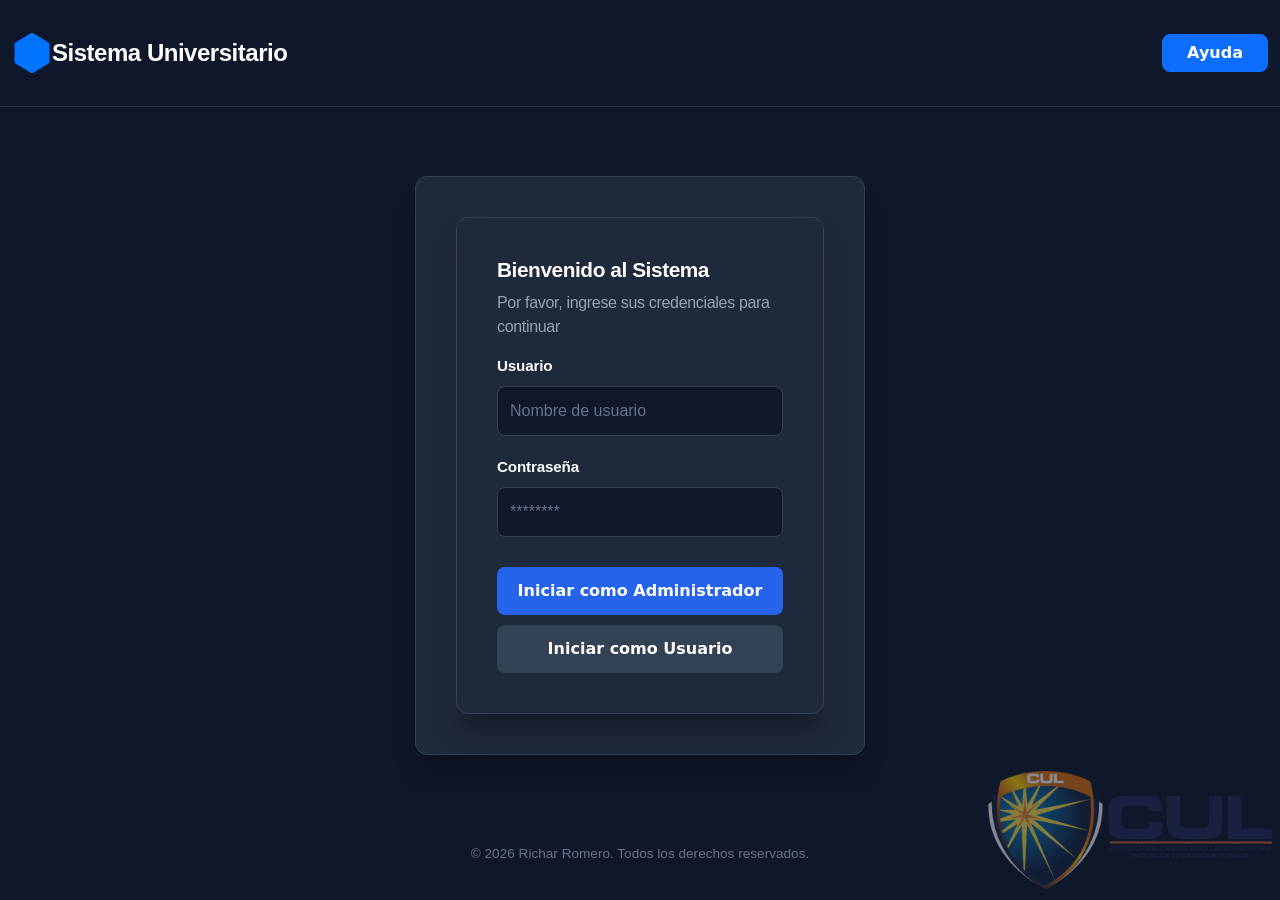
==== index.html @ ebe5575d "Fronted de la base de datos" ====
<!DOCTYPE html>
<html lang="es">
<head>
    <meta charset="UTF-8">
    <meta name="viewport" content="width=device-width, initial-scale=1.0">
    <title>Login</title>
    <!-- Enlace a la hoja de estilos personalizada boostrap -->
     <link rel="stylesheet" href="assets/styles/styles.css">
    <link href="https://cdn.jsdelivr.net/npm/bootstrap@5.3.8/dist/css/bootstrap.min.css" rel="stylesheet" integrity="sha384-sRIl4kxILFvY47J16cr9ZwB07vP4J8+LH7qKQnuqkuIAvNWLzeN8tE5YBujZqJLB" crossorigin="anonymous">
    <link rel="icon" type="image/png" href="assets/Images/favicon.png">
</head>
<body>

     <!-- Encabezado principal con logo y ayuda -->
    <header>
        <!-- Navbar con fondo oscuro (navbar-dark y bg-dark) -->
        <nav class="navbar navbar_Logo">
            <div class="container-fluid">
                
                <!-- Logo y Texto -->
                <a class="navbar-brand d-flex align-items-center" href="#">

                <svg xmlns="http://www.w3.org/2000/svg" width="40" height="80" viewBox="0 0 16 16" class ="Logo_NAV">
                    <path fill-rule="evenodd" d="M8.5.134a1 1 0 0 0-1 0l-6 3.577a1 1 0 0 0-.5.866v6.846a1 1 0 0 0 .5.866l6 3.577a1 1 0 0 0 1 0l6-3.577a1 1 0 0 0 .5-.866V4.577a1 1 0 0 0-.5-.866z"/>
                </svg>

                <span class="texto_nav">Sistema Universitario</span>

                </a>

                <!-- Botón Ayuda a la derecha -->
                <div class="ms-auto">
                    <a href="#" class="btn btn-primary fw-bold px-4" style="border-radius: 8px;">
                        Ayuda
                    </a>
                </div>
            </div>
        </nav>
    </header>


    <main>
        <div class="login-card">
            <!-- Tarjeta de login -->
            <section class="login-card">
                <header>
                    <h1>Bienvenido al Sistema</h1>
                    <p>Por favor, ingrese sus credenciales para continuar</p>
                </header>

                <form action="#" method="POST" id="loginForm">
                    <div class="field">
                        <label for="usuario" class="input_font">Usuario</label>
                        <input type="text" id="usuario" name="usuario" placeholder="Nombre de usuario" required>
                    </div>

                    <div class="field">
                        <label for="password" class="input_font">Contraseña</label>
                        <div class="input-group">
                            <input type="password" id="password" name="password" placeholder="********" required>
                        </div>
                    </div>

                    <div class="actions">

                        <button type="button" class="btn-primary btn-admin" id="adminBtn">Iniciar como Administrador</button>
                        <button type="button" class="btn-secondary btn-user" id="userBtn">Iniciar como Usuario</button>
                    </div>

                </form>

            </section>

        </div>
    </main>

    <!--Logo Cul-->
    <div class="logo_cul"></div>

    <footer>
        <p>&copy; 2026 Richar Romero. Todos los derechos reservados.</p>
    </footer>

    <!-- Scripts de Bootstrap -->
    <script src="https://cdn.jsdelivr.net/npm/bootstrap@5.3.8/dist/js/bootstrap.bundle.min.js" integrity="sha384-FKyoEForCGlyvwx9Hj09JcYn3nv7wiPVlz7YYwJrWVcXK/BmnVDxM+D2scQbITxI" crossorigin="anonymous"></script>

    <script src="assets/scripts/login.js"></script>

</body>
</html>
---- assets/styles/styles.css ----
.navbar_Logo{
    background-color: #0f172a;
    /* Un color ligeramente más claro que el fondo para que resalte */
    border-bottom: 1px solid rgba(255, 255, 255, 0.1);
}

.navbar_Logo .Logo_NAV path{
    /* Color del entorno*/
    fill: rgb(0, 115, 255);
}

.navbar_Logo .texto_nav{
    /* Aplicar la fuente */
    font-family: 'Inter', sans-serif;
    /* Grosor de la letra (Negrita fuerte) */
    font-weight: 800;
    /* Tamaño aproximado */
    font-size: 1.5rem;
    /* Espaciado entre letras ligeramente reducido para dar ese look de logo */
    letter-spacing: -0.02em;
    /* Color blanco puro */
    color: #ffffff;
}

main{
    background-color: #0f172a;
    flex: 1; /* Ocupa el espacio disponible entre header y footer */
    display: flex;
    justify-content: center;
    align-items: center;
    padding: 20px;
}

/* Todas las etiquetas parrafos del main*/
main p{
    /* Aplicar la fuente */
    font-family: 'Inter', sans-serif;
    /* Tamaño aproximado */
    font-size: 1rem;
    /* Espaciado entre letras ligeramente reducido para dar ese look de logo */
    letter-spacing: -0.02em;
    /* Color blanco puro */
    color: rgb(148, 163, 184);
}

/*Todos los H1 del main*/
main h1{
    /* Aplicar la fuente */
    font-family: 'Inter', sans-serif;
    /* Grosor de la letra (Negrita fuerte) */
    font-weight: 800;
    /* Tamaño aproximado */
    font-size: 1.25rem;
    /* Espaciado entre letras ligeramente reducido para dar ese look de logo */
    letter-spacing: -0.02em;
    /* Color blanco puro */
    color: #ffffff;
}

main .input_font{
    /* 1. Fuente y Color */
    font-family: 'Inter', sans-serif;
    color: #ffffff; /* Blanco puro para que resalte */
    /* 2. Grosor (La clave del estilo) */
    font-weight: 700; /* Un Bold fuerte */
    /* 3. Tamaño y Espaciado */
    font-size: 0.95rem; /* Un poco más pequeña que el título principal */
    display: block; /* Para que ocupe su propia línea */
    margin-bottom: 8px; /* Espacio exacto con el cuadro de texto */
    /* 4. Suavizado de fuente */
    -webkit-font-smoothing: antialiased;
    letter-spacing: -0.01em; /* Un toque de tracking para que se vea moderna */

    
}

main input {
    width: 100%;
    background-color: #0f172a; /* Fondo oscuro igual al fondo general */
    border: 1px solid #334155;
    padding: 12px; 
    border-radius: 8px;
    margin-bottom: 20px;
    outline: none;
    font-family: 'Inter', sans-serif;
}

/* Color del texto sugerido (placeholder) */
main input::placeholder {
    color: #64748b;
}

/* Efecto cuando haces clic para escribir */
main input:focus {
    border-color: #3b82f6;
    box-shadow: 0 0 0 2px rgba(59, 130, 246, 0.2);
}


/* Botón Principal (Azul) */
main .btn-admin {
    background-color: #2563eb;
    color: #ffffff; /* Texto blanco */
    border: none;
    padding: 12px 20px;
    border-radius: 8px; /* Bordes redondeados */
    font-weight: 700;   /* Letra gruesa como en la imagen */
    width: 100%;        /* Para que ocupe todo el ancho */
}

main .btn-admin:hover {
    background-color: #1d4ed8; /* Un azul más oscuro al pasar el mouse */
}

main .btn-user {
    background-color: #334155;
    color: #ffffff;
    border: none;
    padding: 12px 20px;
    border-radius: 8px;
    font-weight: 700;
    width: 100%;
    cursor: pointer;
    margin-top: 10px; /* Separación entre botones */
}

main .btn-user:hover {
    background-color: #1e293b;
}


.login-card {
    background-color: #1e293b; /* Un tono más claro que el fondo general */
    padding: 2.5rem;
    border-radius: 12px;
    width: 100%;
    max-width: 450px; /* Evita que se estire a los lados */
    box-shadow: 0 20px 25px -5px rgba(0, 0, 0, 0.3); /* Sombra para profundidad */
    border: 1px solid #334155; /* Borde sutil para definición */
}

footer {
    background-color: #0f172a;
    color: #64748b;
    text-align: center;
    padding: 20px;
    font-family: 'Inter', sans-serif;
    font-size: 0.85rem;
}



.admin_panel{
background-color: #0f172a;
min-height: calc(100vh - 140px);
padding: 40px 0;
}


.search_input{
background-color:#1e293b;
border:1px solid #334155;
color:white;
}


.stats_card{
background:#1e293b;
border:1px solid #334155;
border-radius:12px;
padding:25px;
}


.stats_card p{
color:#94a3b8;
margin:0;
}


.stats_card h2{
color:white;
font-weight:800;
margin-top:5px;
}


.table_card{
background:#1e293b;
border:1px solid #334155;
border-radius:12px;
padding:20px;
}


.estado_activo{
background:#16a34a;
}


.estado_inactivo{
background:#475569;
}


body{
margin:0;
display:flex;
flex-direction:column;
min-height:100vh;
background-color:#0f172a;
}


/* NAVBAR */

.navbar_Logo{
background-color:#0f172a;
border-bottom:1px solid rgba(255,255,255,0.1);
}


.navbar_Logo .Logo_NAV path{
fill:rgb(0,115,255);
}


.navbar_Logo .texto_nav{
font-family:'Inter',sans-serif;
font-weight:800;
font-size:1.5rem;
letter-spacing:-0.02em;
color:#ffffff;
}



/* MAIN */

main{
flex:1;
display:flex;
justify-content:center;
align-items:center;
padding:20px;
background-color:#0f172a;
}


main p{
font-family:'Inter',sans-serif;
font-size:1rem;
letter-spacing:-0.02em;
color:rgb(148,163,184);
}


main h1{
font-family:'Inter',sans-serif;
font-weight:800;
font-size:1.3rem;
letter-spacing:-0.02em;
color:#ffffff;
}



/* LABELS */

main .input_font{
font-family:'Inter',sans-serif;
color:#ffffff;
font-weight:700;
font-size:0.95rem;
display:block;
margin-bottom:8px;
letter-spacing:-0.01em;
}



/* INPUT */

main input{
width:100%;
background-color:#0f172a;
border:1px solid #334155;
padding:12px;
border-radius:8px;
outline:none;
font-family:'Inter',sans-serif;
color:white;
}


main input::placeholder{
color:#64748b;
}


main input:focus{
border-color:#3b82f6;
box-shadow:0 0 0 2px rgba(59,130,246,0.2);
}



/* BOTONES */

.btn-admin{
background-color:#2563eb;
color:#ffffff;
border:none;
padding:12px 20px;
border-radius:8px;
font-weight:700;
width:100%;
margin-top:10px;
}


.btn-admin:hover{
background-color:#1d4ed8;
}


.btn-user{
background-color:#334155;
color:#ffffff;
border:none;
padding:12px 20px;
border-radius:8px;
font-weight:700;
cursor:pointer;
}


.btn-user:hover{
background-color:#1e293b;
}

/* Estilos para tabs */
.nav-tabs {
    border-bottom: 1px solid #334155;
}

.nav-tabs .nav-link {
    color: #94a3b8;
    border: none;
    background: none;
    padding: 12px 24px;
    font-weight: 600;
}

.nav-tabs .nav-link.active {
    color: #ffffff;
    background-color: #1e293b;
    border-radius: 8px 8px 0 0;
}

.nav-tabs .nav-link:hover {
    color: #ffffff;
    border-color: transparent;
}

.tab-content {
    background: #1e293b;
    border: 1px solid #334155;
    border-top: none;
    border-radius: 0 0 12px 12px;
    padding: 20px;
}

/* Estilos para consulta_panel */
.consulta_panel {
    background-color: #1e293b;
    padding: 2.5rem;
    border-radius: 12px;
    width: 100%;
    max-width: 800px;
    box-shadow: 0 20px 25px -5px rgba(0, 0, 0, 0.3);
    border: 1px solid #334155;
}

.consulta_botones {
    margin-bottom: 30px;
}

.consulta_individual {
    margin-bottom: 30px;
}

.consulta_individual .input-group {
    display: flex;
    gap: 10px;
}

.consulta_individual input {
    flex: 1;
}

.resultado_consulta {
    margin-top: 30px;
}

.resultado_consulta h2 {
    color: #ffffff;
    margin-bottom: 20px;
    font-size: 1.2rem;
}

/* Estilos para tablas en resultados */
.resultado_consulta table {
    margin-top: 20px;
}

.resultado_consulta .table th {
    background-color: #0f172a;
    color: #ffffff;
    border-color: #334155;
}

.resultado_consulta .table td {
    border-color: #334155;
    color: #ffffff;
}

.resultado_consulta .badge {
    font-size: 0.8em;
}



/* PANEL */

.consulta_panel{
background-color:#1e293b;
padding:2.5rem;
border-radius:12px;
width:100%;
max-width:600px;
box-shadow:0 20px 25px -5px rgba(0,0,0,0.3);
border:1px solid #334155;
}


.consulta_botones{
margin-top:20px;
margin-bottom:30px;
}


.consulta_individual{
margin-bottom:30px;
}


.consulta_individual .input-group button{
margin-left:10px;
}



/* RESULTADO */

.resultado_consulta{
background:#0f172a;
border:1px solid #334155;
border-radius:10px;
padding:20px;
min-height:150px;
}


.resultado_consulta h2{
font-size:1rem;
margin-bottom:15px;
color:white;
}



/* TARJETA USUARIO */

.user_card{
background:#1e293b;
border:1px solid #334155;
border-radius:10px;
padding:15px;
margin-bottom:10px;
}


.user_card p{
margin:0;
color:white;
}



/* FOOTER */

footer{
background-color:#0f172a;
color:#64748b;
text-align:center;
padding:20px;
font-family:'Inter',sans-serif;
font-size:0.85rem;
}

.titulo_h4{
    font-family: 'Inter', sans-serif;
    font-weight: 800;
    font-size: 1.25rem;
    letter-spacing: -0.02em;
    color: #ffffff;
}

.logo_cul{
    background-image: url(../Images/logo_cul.png);
    background-size: contain; /* Mantiene proporción sin cortar */
    background-position: center;
    background-repeat: no-repeat;
    position: fixed; /* Fija en la pantalla */
    bottom: -80px; /* Desde abajo */
    right: 0; /* Desde la derecha */
    width: 300px; /* Más grande para ocupar esquina */
    height: 300px;
    opacity: 0.5;
    z-index: 999; /* Ahora al frente para probar */
    pointer-events: none; /* No interfiere con clics */
}

.logo_cub{
    background-image: url(../Images/logo_cub.png);
    background-size: contain;
    width: 40px;
    height: 80px;
}
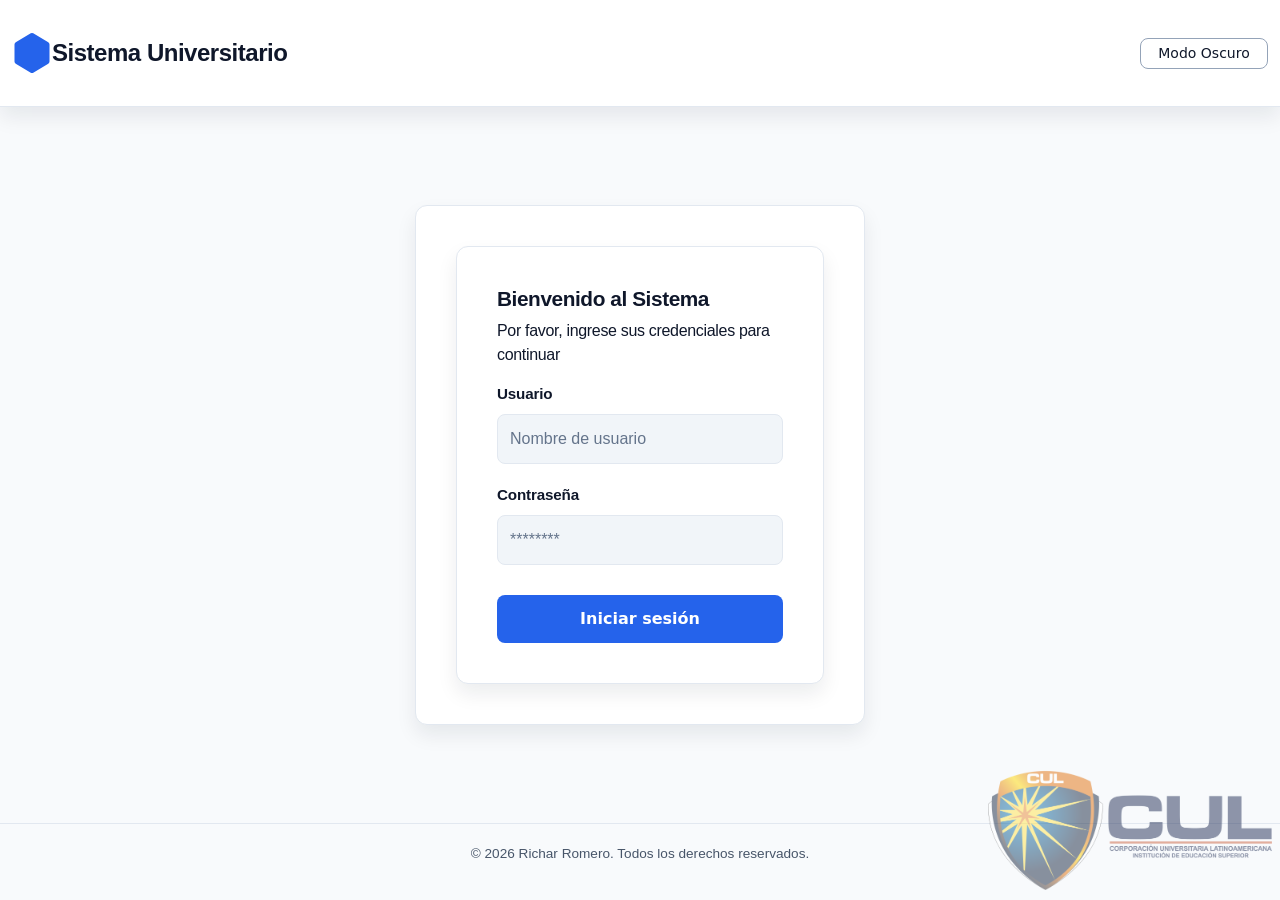
==== commit 478f3aea: "actualizacion" ====
--- a/index.html
+++ b/index.html
@@ -4,39 +4,14 @@
     <meta charset="UTF-8">
     <meta name="viewport" content="width=device-width, initial-scale=1.0">
     <title>Login</title>
-    <!-- Enlace a la hoja de estilos personalizada boostrap -->
-     <link rel="stylesheet" href="assets/styles/styles.css">
+    <!-- Enlace a la hoja de estilos de Bootstrap primero -->
     <link href="https://cdn.jsdelivr.net/npm/bootstrap@5.3.8/dist/css/bootstrap.min.css" rel="stylesheet" integrity="sha384-sRIl4kxILFvY47J16cr9ZwB07vP4J8+LH7qKQnuqkuIAvNWLzeN8tE5YBujZqJLB" crossorigin="anonymous">
+    <link rel="stylesheet" href="assets/styles/styles.css">
     <link rel="icon" type="image/png" href="assets/Images/favicon.png">
 </head>
 <body>
 
-     <!-- Encabezado principal con logo y ayuda -->
-    <header>
-        <!-- Navbar con fondo oscuro (navbar-dark y bg-dark) -->
-        <nav class="navbar navbar_Logo">
-            <div class="container-fluid">
-                
-                <!-- Logo y Texto -->
-                <a class="navbar-brand d-flex align-items-center" href="#">
-
-                <svg xmlns="http://www.w3.org/2000/svg" width="40" height="80" viewBox="0 0 16 16" class ="Logo_NAV">
-                    <path fill-rule="evenodd" d="M8.5.134a1 1 0 0 0-1 0l-6 3.577a1 1 0 0 0-.5.866v6.846a1 1 0 0 0 .5.866l6 3.577a1 1 0 0 0 1 0l6-3.577a1 1 0 0 0 .5-.866V4.577a1 1 0 0 0-.5-.866z"/>
-                </svg>
-
-                <span class="texto_nav">Sistema Universitario</span>
-
-                </a>
-
-                <!-- Botón Ayuda a la derecha -->
-                <div class="ms-auto">
-                    <a href="#" class="btn btn-primary fw-bold px-4" style="border-radius: 8px;">
-                        Ayuda
-                    </a>
-                </div>
-            </div>
-        </nav>
-    </header>
+    <app-header page="login" title="Sistema Universitario"></app-header>
 
 
     <main>
@@ -62,9 +37,7 @@
                     </div>
 
                     <div class="actions">
-
-                        <button type="button" class="btn-primary btn-admin" id="adminBtn">Iniciar como Administrador</button>
-                        <button type="button" class="btn-secondary btn-user" id="userBtn">Iniciar como Usuario</button>
+                        <button type="button" class="btn-primary btn-admin" id="loginBtn">Iniciar sesión</button>
                     </div>
 
                 </form>
@@ -74,16 +47,13 @@
         </div>
     </main>
 
-    <!--Logo Cul-->
-    <div class="logo_cul"></div>
-
-    <footer>
-        <p>&copy; 2026 Richar Romero. Todos los derechos reservados.</p>
-    </footer>
+    <app-footer></app-footer>
 
     <!-- Scripts de Bootstrap -->
     <script src="https://cdn.jsdelivr.net/npm/bootstrap@5.3.8/dist/js/bootstrap.bundle.min.js" integrity="sha384-FKyoEForCGlyvwx9Hj09JcYn3nv7wiPVlz7YYwJrWVcXK/BmnVDxM+D2scQbITxI" crossorigin="anonymous"></script>
-
+    <!-- Scripts de Autenticación JWT -->
+    <script src="assets/scripts/auth.js"></script>
+    <script src="assets/scripts/components.js"></script>
     <script src="assets/scripts/login.js"></script>
 
 </body>
--- a/assets/styles/styles.css
+++ b/assets/styles/styles.css
@@ -128,6 +128,22 @@
     background-color: #1e293b;
 }
 
+main .btn-aiagent {
+    background-color: #0f172a;
+    color: #ffffff;
+    border: none;
+    padding: 12px 20px;
+    border-radius: 8px;
+    font-weight: 700;
+    width: 100%;
+    cursor: pointer;
+    margin-top: 10px;
+}
+
+main .btn-aiagent:hover {
+    background-color: #111827;
+}
+
 
 .login-card {
     background-color: #1e293b; /* Un tono más claro que el fondo general */
@@ -537,4 +553,272 @@
     background-size: contain;
     width: 40px;
     height: 80px;
-}+}
+
+:root {
+    --bg: #0f172a;
+    --panel-bg: #0f172a;
+    --card-bg: #1e293b;
+    --text-color: #ffffff;
+    --muted-color: #94a3b8;
+    --border-color: #334155;
+    --header-bg: #0f172a;
+    --shadow-color: rgba(0, 0, 0, 0.3);
+}
+
+body[data-theme="light"] {
+    background-color: #f8fafc;
+    color: #0f172a;
+}
+
+body[data-theme="light"] input,
+body[data-theme="light"] textarea,
+body[data-theme="light"] select,
+body[data-theme="light"] .form-control,
+body[data-theme="light"] .form-select,
+body[data-theme="light"] .form-check-input,
+body[data-theme="light"] .input-group-text,
+body[data-theme="light"] .table,
+body[data-theme="light"] .table th,
+body[data-theme="light"] .table td,
+body[data-theme="light"] .table thead th,
+body[data-theme="light"] .table tbody td,
+body[data-theme="light"] .table tbody tr,
+body[data-theme="light"] .table-dark,
+body[data-theme="light"] .table-dark th,
+body[data-theme="light"] .table-dark td,
+body[data-theme="light"] .table-dark tr {
+    background-color: #f8fafc !important;
+    color: #0f172a !important;
+    border-color: #e2e8f0 !important;
+}
+
+body[data-theme="light"] .table-dark.table-hover > tbody > tr:hover,
+body[data-theme="light"] .table-dark.table-hover > tbody > tr:hover > td,
+body[data-theme="light"] .table-dark.table-hover > tbody > tr:hover > th,
+body[data-theme="light"] .table-hover > tbody > tr:hover > td,
+body[data-theme="light"] .table-hover > tbody > tr:hover > th {
+    background-color: #e2e8f0 !important;
+    color: #0f172a !important;
+}
+
+body[data-theme="light"] main,
+body[data-theme="light"] .admin_panel,
+body[data-theme="light"] .consulta_panel,
+body[data-theme="light"] .tab-content {
+    background-color: #f8fafc;
+}
+
+body[data-theme="light"] .navbar_Logo,
+body[data-theme="light"] .login-card,
+body[data-theme="light"] .table_card,
+body[data-theme="light"] .stats_card,
+body[data-theme="light"] .consulta_panel,
+body[data-theme="light"] .resultado_consulta,
+body[data-theme="light"] .user_card,
+body[data-theme="light"] .page-hero,
+body[data-theme="light"] .modal-content {
+    background: #ffffff;
+    border-color: #e2e8f0;
+    color: #0f172a;
+    box-shadow: 0 10px 20px rgba(15, 23, 42, 0.08);
+}
+
+body[data-theme="light"] .navbar_Logo {
+    background-color: #ffffff;
+    border-color: #e2e8f0;
+}
+
+body[data-theme="light"] .navbar_Logo .texto_nav {
+    color: #0f172a;
+}
+
+body[data-theme="light"] .navbar_Logo .Logo_NAV path {
+    fill: #2563eb;
+}
+
+body[data-theme="light"] .login-card,
+body[data-theme="light"] .table_card,
+body[data-theme="light"] .table-card,
+body[data-theme="light"] .stats_card,
+body[data-theme="light"] .consulta_panel,
+body[data-theme="light"] .resultado_consulta,
+body[data-theme="light"] .user_card,
+body[data-theme="light"] .page-hero,
+body[data-theme="light"] .modal-content {
+    color: #0f172a !important;
+}
+
+body[data-theme="light"] .login-card h1,
+body[data-theme="light"] .login-card p,
+body[data-theme="light"] .login-card label,
+body[data-theme="light"] .login-card .input_font,
+body[data-theme="light"] .login-card input,
+body[data-theme="light"] .login-card .btn,
+body[data-theme="light"] .titulo_h4,
+body[data-theme="light"] .table_card th,
+body[data-theme="light"] .table_card td,
+body[data-theme="light"] .table_card th a,
+body[data-theme="light"] .table_card td a,
+body[data-theme="light"] .page-hero h1,
+body[data-theme="light"] .page-hero p {
+    color: #0f172a !important;
+}
+
+body[data-theme="light"] .text-white,
+body[data-theme="light"] .text-light {
+    color: #0f172a !important;
+}
+
+body[data-theme="light"] .table.table-dark {
+    background-color: transparent !important;
+    color: #0f172a !important;
+}
+
+body[data-theme="light"] .table.table-dark > tbody > tr,
+body[data-theme="light"] .table.table-dark > tbody > tr > td,
+body[data-theme="light"] .table.table-dark > tbody > tr > th,
+body[data-theme="light"] .table.table-dark > thead > tr > th,
+body[data-theme="light"] .table.table-dark > thead > tr > td {
+    border-color: #e2e8f0 !important;
+    color: #0f172a !important;
+    background-color: transparent !important;
+}
+
+body[data-theme="light"] .table.table-dark > tbody > tr {
+    background-color: transparent !important;
+}
+
+body[data-theme="light"] .table.table-dark.table-hover > tbody > tr:hover,
+body[data-theme="light"] .table.table-dark.table-hover > tbody > tr:hover > td,
+body[data-theme="light"] .table.table-dark.table-hover > tbody > tr:hover > th,
+body[data-theme="light"] .table-hover > tbody > tr:hover > td,
+body[data-theme="light"] .table-hover > tbody > tr:hover > th,
+body[data-theme="light"] .table.table-dark > tbody > tr:hover,
+body[data-theme="light"] .table.table-dark > tbody > tr:hover > td,
+body[data-theme="light"] .table.table-dark > tbody > tr:hover > th,
+body[data-theme="light"] .table.table-dark tbody tr:hover,
+body[data-theme="light"] .table.table-dark tbody tr:hover td,
+body[data-theme="light"] .table.table-dark tbody tr:hover th,
+body[data-theme="light"] table.table-dark.table-hover tbody tr:hover,
+body[data-theme="light"] table.table-dark.table-hover tbody tr:hover > td,
+body[data-theme="light"] table.table-dark.table-hover tbody tr:hover > th,
+body[data-theme="light"] table.table-dark tbody tr:hover,
+body[data-theme="light"] table.table-dark tbody tr:hover > td,
+body[data-theme="light"] table.table-dark tbody tr:hover > th {
+    background: #e2e8f0 !important;
+    background-color: #e2e8f0 !important;
+    color: #0f172a !important;
+    background-image: none !important;
+    box-shadow: none !important;
+}
+
+body[data-theme="light"] .table.table-dark > thead > tr > th {
+    background-color: #f1f5f9 !important;
+}
+
+body[data-theme="light"] .table.table-dark > tbody > tr:nth-child(odd) {
+    background-color: #f8fafc !important;
+}
+
+body[data-theme="light"] .stats_card p,
+body[data-theme="light"] .stats_card h2,
+body[data-theme="light"] .table_card th,
+body[data-theme="light"] .table_card td,
+body[data-theme="light"] .table_card .btn,
+body[data-theme="light"] .table_card .text-white,
+body[data-theme="light"] .table_card .text-light,
+body[data-theme="light"] .user_card p,
+body[data-theme="light"] .page-hero h1,
+body[data-theme="light"] .page-hero p,
+body[data-theme="light"] .consulta_panel,
+body[data-theme="light"] .resultado_consulta {
+    color: #0f172a !important;
+}
+
+body[data-theme="light"] .login-card input,
+body[data-theme="light"] .login-card .input-group input {
+    background-color: #f1f5f9 !important;
+    border-color: #e2e8f0 !important;
+    color: #0f172a !important;
+}
+
+body[data-theme="light"] .login-card .btn-primary,
+body[data-theme="light"] .login-card .btn-secondary,
+body[data-theme="light"] .login-card .btn {
+    color: #ffffff !important;
+}
+
+body[data-theme="light"] .login-card label,
+body[data-theme="light"] .login-card h1,
+body[data-theme="light"] .login-card p {
+    color: #0f172a !important;
+}
+
+body[data-theme="light"] .theme-toggle-btn,
+body[data-theme="light"] .btn-outline-light {
+    background-color: #ffffff !important;
+    color: #0f172a !important;
+    border-color: #94a3b8 !important;
+}
+
+body[data-theme="light"] .theme-toggle-btn:hover,
+body[data-theme="light"] .btn-outline-light:hover {
+    background-color: #e2e8f0 !important;
+    color: #0f172a !important;
+}
+
+body[data-theme="light"] .btn-primary,
+body[data-theme="light"] .btn-secondary,
+body[data-theme="light"] .btn-success,
+body[data-theme="light"] .btn-warning,
+body[data-theme="light"] .btn-danger,
+body[data-theme="light"] .btn-info {
+    color: #ffffff !important;
+}
+
+body[data-theme="light"] .nav-tabs {
+    border-color: #e2e8f0;
+}
+
+body[data-theme="light"] .nav-tabs .nav-link {
+    color: #475569;
+}
+
+body[data-theme="light"] .nav-tabs .nav-link.active {
+    color: #0f172a;
+    background-color: #f8fafc;
+}
+
+body[data-theme="light"] .nav-tabs .nav-link:hover {
+    color: #0f172a;
+}
+
+body[data-theme="light"] footer {
+    background: #f8fafc;
+    color: #475569;
+    border-top: 1px solid #e2e8f0;
+}
+
+.page-hero {
+    background: var(--card-bg);
+    border: 1px solid var(--border-color);
+    border-radius: 12px;
+    padding: 24px;
+    margin-bottom: 24px;
+}
+
+.page-hero h1 {
+    margin: 0 0 10px;
+    color: var(--text-color);
+}
+
+.page-hero p {
+    margin: 0;
+    color: var(--muted-color);
+}
+
+.theme-toggle-btn {
+    border-radius: 8px;
+    min-width: 128px;
+}
